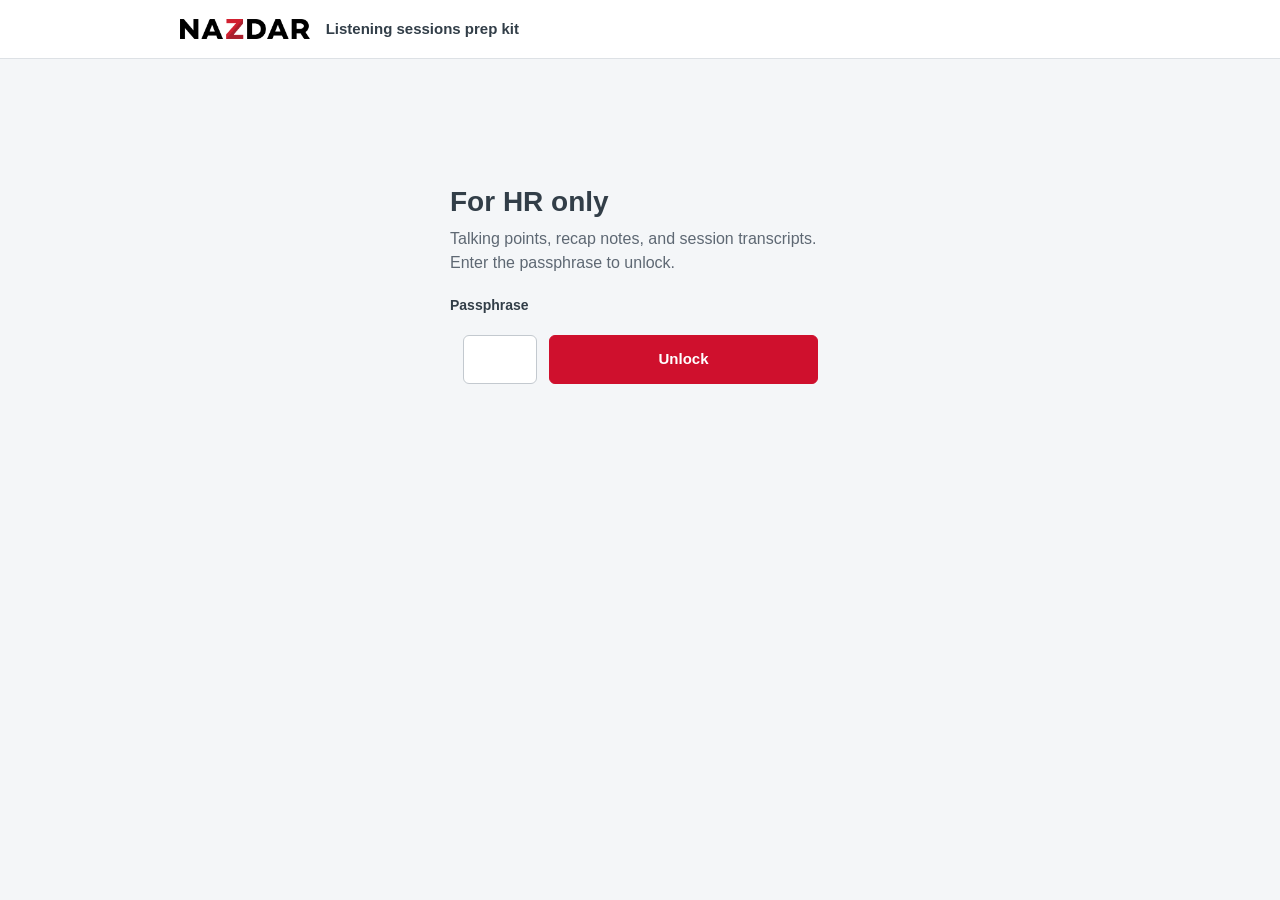
==== prep/index.html @ e599da7c "Redesign the prep kit search: results plus a reader Results on the left, the selected item on the ri" ====
<!doctype html>
<html lang="en">
<head>
<meta charset="utf-8">
<meta name="viewport" content="width=device-width, initial-scale=1">
<meta name="robots" content="noindex, nofollow">
<meta name="color-scheme" content="light">
<title>Prep Kit | Nazdar Learning</title>
<style>
/* Light only, on purpose: this is read in meeting rooms and printed. */
:root {
  --red: #CF102D; --red-ink: #A91623; --ink: #323E48; --ink-2: #5E6873; --page: #F4F6F8; --surface: #FFFFFF;
  --line: #DDE1E5; --line-strong: #C3C9CF; --mark: #FFF1A8; --focus: #007CBA;
  --blue: #2a78d6; --blue-bg: #EEF4FB; --green: #2E7D4F; --green-bg: #EAF4EE;
  --font: Campton, Calibri, Arial, Helvetica, sans-serif; --r: 6px;
  color-scheme: light;
}
* { box-sizing: border-box; }
[hidden] { display: none !important; }
body { margin: 0; background: var(--page); color: var(--ink); font: 400 16px/1.5 var(--font); -webkit-font-smoothing: antialiased; }
h1, h2, h3 { margin: 0; line-height: 1.2; }
p { margin: 0; }
button { font: inherit; }
:focus-visible { outline: 2px solid var(--focus); outline-offset: 2px; }
.wrap { max-width: 960px; margin: 0 auto; padding: 0 20px; }
.sr { position: absolute; width: 1px; height: 1px; overflow: hidden; clip: rect(0 0 0 0); }

.top { background: var(--surface); border-bottom: 1px solid var(--line); position: sticky; top: 0; z-index: 10; }
.top .wrap { display: flex; align-items: center; gap: 16px; height: 58px; }
.top img { height: 20px; width: auto; }
.top .name { font-weight: 700; font-size: 15px; }
.tabs { display: flex; gap: 4px; margin-left: auto; }
.tab { white-space: nowrap; border: 0; background: none; padding: 8px 14px; border-radius: var(--r); font-weight: 700; font-size: 15px; color: var(--ink-2); cursor: pointer; }
.tab[aria-selected="true"] { background: var(--ink); color: #FFFFFF; }
.lock { border: 1px solid var(--line-strong); background: var(--surface); color: var(--ink); border-radius: var(--r); padding: 6px 10px; font-size: 14px; cursor: pointer; }

/* Unlock */
.gate { max-width: 420px; margin: 14vh auto 0; padding: 0 20px; }
.gate h1 { font-size: 28px; margin-bottom: 8px; }
.gate p { color: var(--ink-2); margin-bottom: 18px; }
.gate label { font-weight: 700; font-size: 14px; }
.row { display: flex; gap: 8px; margin-top: 6px; }
input { flex: 1; min-width: 0; font: inherit; font-size: 17px; color: var(--ink); background: var(--surface); border: 1px solid var(--line-strong); border-radius: var(--r); padding: 11px 13px; }
input::placeholder { color: var(--ink-2); }
.btn { font-weight: 700; font-size: 15px; padding: 10px 16px; border-radius: var(--r); border: 1px solid var(--red); background: var(--red); color: #FFFFFF; cursor: pointer; }
.err { color: var(--red-ink); font-size: 14px; margin-top: 10px; min-height: 1.5em; }

/* Cheat sheet */
.sheet { padding: 28px 0 60px; display: grid; gap: 36px; }
.sec h2 { font-size: 22px; margin-bottom: 4px; }
.sec > p { color: var(--ink-2); margin-bottom: 14px; }
.rules { list-style: none; margin: 0; padding: 0; display: grid; grid-template-columns: repeat(2, minmax(0, 1fr)); gap: 10px; }
.rules li { background: var(--surface); border: 1px solid var(--line); border-radius: var(--r); padding: 12px 14px; }
.rules .say { font-weight: 700; color: var(--green); }
.rules .not { display: block; font-size: 14px; color: var(--ink-2); margin-top: 2px; }
.nums { display: grid; grid-template-columns: repeat(3, minmax(0, 1fr)); gap: 10px; }
.nums div { background: var(--surface); border: 1px solid var(--line); border-radius: var(--r); padding: 14px 16px; }
.nums b { display: block; font-size: 30px; line-height: 1.1; color: var(--red-ink); }
.nums span { font-size: 14px; color: var(--ink-2); }
.topic { background: var(--surface); border: 1px solid var(--line); border-left: 4px solid var(--blue); border-radius: var(--r); margin-bottom: 10px; }
.topic summary { list-style: none; cursor: pointer; padding: 14px 16px; display: flex; justify-content: space-between; gap: 12px; align-items: baseline; }
.topic summary::-webkit-details-marker { display: none; }
.topic summary h3 { font-size: 18px; }
.topic summary span { font-size: 14px; color: var(--red-ink); font-weight: 700; white-space: nowrap; }
.topic summary span::after { content: "Open"; }
.topic[open] summary span::after { content: "Close"; }
.topic .body { padding: 0 16px 16px; display: grid; gap: 12px; }
.topic dt { font-size: 13px; font-weight: 700; color: var(--ink-2); margin-bottom: 2px; }
.topic dd { margin: 0; }
.topic ul { margin: 0; padding-left: 18px; }
.topic .hr { background: var(--blue-bg); border-radius: var(--r); padding: 10px 12px; }
.topic .qa { background: var(--green-bg); border-radius: var(--r); padding: 10px 12px; }
.find { justify-self: start; border: 1px solid var(--line-strong); background: var(--surface); border-radius: var(--r); padding: 6px 12px; font-size: 14px; font-weight: 700; cursor: pointer; color: var(--ink); }
.views { display: grid; grid-template-columns: repeat(2, minmax(0, 1fr)); gap: 12px; }
.views div { background: var(--surface); border: 1px solid var(--line); border-radius: var(--r); padding: 14px 16px; }
.views h3 { font-size: 16px; margin-bottom: 6px; }
.views p { font-size: 15px; margin-top: 6px; }
.views .opt { color: var(--blue); font-weight: 700; }
.decs { margin: 0; padding-left: 22px; display: grid; gap: 6px; }

/* Search: results on the left, a reader on the right that shows the conversation around the pick. */
.srch { --day: #2a78d6; --day-bg: #E8F1FC; --mid: #4a3aa7; --mid-bg: #EEEBFA; --hr: #A91623; --hr-bg: #FBEDEF;
  --s0: #F1F6FD; --s1: #cde2fb; --s2: #9ec5f4; --s3: #6da7ec; --s4: #3987e5; --s5: #256abf; --s6: #184f95; }
.srch .wrap { max-width: 1200px; }
.bar { position: sticky; top: 58px; z-index: 5; background: var(--page); border-bottom: 1px solid var(--line); padding: 18px 0 14px; }
.field { display: flex; align-items: center; background: var(--surface); border: 2px solid var(--line-strong); border-radius: 10px; padding: 0 6px 0 16px; }
.field:focus-within { border-color: var(--ink); }
.field input { border: 0; padding: 14px 8px 14px 0; font-size: 20px; background: transparent; }
.field input:focus-visible { outline: none; }
.field .key { font-size: 13px; color: var(--ink-2); border: 1px solid var(--line-strong); border-radius: 4px; padding: 1px 7px; margin-right: 8px; }
.field button { border: 0; background: none; color: var(--ink-2); font-size: 14px; font-weight: 700; padding: 8px 10px; cursor: pointer; border-radius: 6px; }
.field button:hover { background: var(--page); color: var(--ink); }
.also { font-size: 13px; color: var(--ink-2); margin: 8px 2px 0; min-height: 1.4em; }
.also b { color: var(--ink); font-weight: 400; }

/* Where it came up: one cell per session, shaded by hits */
.strip { display: grid; grid-template-columns: repeat(9, minmax(0, 1fr)); gap: 4px; margin-top: 12px; }
.cell2 { border: 0; border-radius: 6px; padding: 7px 4px 6px; background: var(--s0); color: var(--ink); cursor: pointer; text-align: center; line-height: 1.15; }
.cell2 .d { display: block; font-size: 13px; font-weight: 700; }
.cell2 .s { display: block; font-size: 11px; opacity: .8; }
.cell2 .n { display: block; font-size: 17px; font-weight: 700; margin-top: 3px; }
.cell2.dark { color: #FFFFFF; }
.cell2.none .n { opacity: .35; }
.cell2[aria-pressed="true"] { outline: 3px solid var(--ink); outline-offset: 1px; }
.cell2:disabled { cursor: default; }
.kinds { display: flex; flex-wrap: wrap; gap: 6px; margin-top: 12px; align-items: center; }
.kind { border: 1px solid var(--line-strong); background: var(--surface); color: var(--ink); border-radius: 999px; padding: 5px 12px; font-size: 14px; cursor: pointer; }
.kind b { margin-left: 4px; }
.kind[aria-selected="true"] { background: var(--ink); border-color: var(--ink); color: #FFFFFF; }
.kinds .clearsess { margin-left: auto; font-size: 14px; color: var(--red-ink); font-weight: 700; background: none; border: 0; cursor: pointer; }

.panes { display: grid; grid-template-columns: minmax(0, 1.15fr) minmax(0, 1fr); gap: 24px; padding-top: 16px; align-items: start; }
.list { display: grid; gap: 2px; }
.row { display: grid; grid-template-columns: 74px minmax(0, 1fr); gap: 12px; padding: 12px 12px 12px 10px; border-radius: 8px; cursor: pointer; border-left: 3px solid transparent; }
.row:hover { background: #EBEFF3; }
.row[aria-selected="true"] { background: var(--surface); border-left-color: var(--red); box-shadow: 0 1px 3px rgba(50, 62, 72, .12); }
.tag { align-self: start; border-radius: 6px; padding: 5px 6px; font-size: 12px; line-height: 1.2; text-align: center; font-weight: 700; }
.tag span { display: block; font-weight: 400; }
.tag.day { background: var(--day-bg); color: var(--day); }
.tag.mid { background: var(--mid-bg); color: var(--mid); }
.tag.hr { background: var(--hr-bg); color: var(--hr); }
.tag.tp { background: #E9F5EE; color: #2E7D4F; }
.row .x { font-size: 16px; display: -webkit-box; -webkit-line-clamp: 3; -webkit-box-orient: vertical; overflow: hidden; }
.row .m { font-size: 13px; color: var(--ink-2); margin-top: 3px; }
.row .slot:empty { display: none; }
.row .slot { grid-column: 1 / -1; }
.morebtn { margin: 10px 0 0; border: 1px solid var(--line-strong); background: var(--surface); border-radius: 8px; padding: 10px; font-weight: 700; font-size: 14px; cursor: pointer; color: var(--ink); }

.reader { position: sticky; top: 300px; max-height: calc(100vh - 320px); overflow: auto; background: var(--surface); border: 1px solid var(--line); border-radius: 10px; padding: 18px 20px; }
.reader:empty { display: none; }
.reader h3 { font-size: 17px; }
.reader .sub { font-size: 13px; color: var(--ink-2); margin-top: 2px; }
.script { margin-top: 14px; display: grid; gap: 10px; }
.line { display: grid; grid-template-columns: 96px minmax(0, 1fr); gap: 10px; font-size: 15px; }
.line .who { font-size: 12px; color: var(--ink-2); padding-top: 2px; overflow-wrap: anywhere; }
.line.hit .say { background: var(--mark); border-radius: 4px; padding: 2px 6px; margin: -2px -6px; }
.acts { display: flex; flex-wrap: wrap; gap: 8px; margin-top: 16px; }
.act { border: 1px solid var(--line-strong); background: var(--surface); border-radius: 8px; padding: 7px 12px; font-size: 14px; font-weight: 700; cursor: pointer; color: var(--ink); }
.act.main { background: var(--ink); border-color: var(--ink); color: #FFFFFF; }
.reader blockquote { margin: 14px 0 0; font-size: 17px; line-height: 1.5; border-left: 3px solid var(--red); padding-left: 14px; }
.reader .rel { margin-top: 16px; font-size: 14px; }
.reader .rel p { color: var(--ink-2); margin-bottom: 6px; }
.reader .rel ul { margin: 0; padding-left: 18px; display: grid; gap: 6px; }
.reader dl { margin: 12px 0 0; display: grid; gap: 10px; }
.reader dt { font-size: 13px; font-weight: 700; color: var(--ink-2); }
.reader dd { margin: 2px 0 0; }

.start { padding: 26px 0 40px; max-width: 760px; }
.start h2 { font-size: 22px; }
.start > p { color: var(--ink-2); margin-top: 4px; }
.starts { display: grid; grid-template-columns: repeat(3, minmax(0, 1fr)); gap: 8px; margin-top: 16px; }
.starts button { text-align: left; border: 1px solid var(--line); background: var(--surface); border-radius: 8px; padding: 12px 14px; cursor: pointer; font-size: 15px; font-weight: 700; color: var(--ink); }
.starts button span { display: block; font-weight: 400; font-size: 13px; color: var(--ink-2); margin-top: 2px; }
.starts button:hover { border-color: var(--ink); }
.recent { margin-top: 20px; font-size: 14px; color: var(--ink-2); display: flex; flex-wrap: wrap; gap: 6px; align-items: center; }
.recent button { border: 0; background: none; color: var(--red-ink); font-weight: 700; cursor: pointer; padding: 2px 4px; font-size: 14px; }
.none2 { padding: 28px 4px; }
.none2 b { font-size: 18px; }
.none2 p { color: var(--ink-2); margin-top: 4px; }
.srch .foot { margin: 28px auto 48px; font-size: 13px; color: var(--ink-2); }

@media (max-width: 900px) {
  .panes { grid-template-columns: minmax(0, 1fr); }
  .reader { display: none; }
  .row .slot { margin-top: 10px; background: var(--surface); border: 1px solid var(--line); border-radius: 8px; padding: 14px; }
  .bar { position: static; }
  .strip { display: flex; overflow-x: auto; scrollbar-width: none; padding-bottom: 2px; }
  .cell2 { flex: 0 0 64px; padding: 5px 2px; }
  .cell2 .s { display: none; }
  .cell2 .n { font-size: 15px; margin-top: 1px; }
  .starts { grid-template-columns: repeat(2, minmax(0, 1fr)); }
  .field .key { display: none; }
}
@media (max-width: 520px) {
  .row { grid-template-columns: 60px minmax(0, 1fr); }
  .line { grid-template-columns: minmax(0, 1fr); gap: 2px; }
  .field input { font-size: 17px; }
}
mark { background: var(--mark); color: inherit; border-radius: 2px; padding: 0 1px; }

@media (max-width: 680px) {
  .wrap { padding: 0 14px; }
  .top .name { display: none; }
  .rules, .views { grid-template-columns: minmax(0, 1fr); }
  .nums { grid-template-columns: repeat(2, minmax(0, 1fr)); }
  .ask input { font-size: 17px; }
  .tab { padding: 8px 10px; }
}
@media print {
  .top, .bar, .find { display: none; }
  .topic { break-inside: avoid; }
  .topic .body { display: grid !important; }
}
</style>
</head>
<body>
<header class="top">
  <div class="wrap">
    <img src="../logo/nazdar.png" alt="Nazdar" width="130" height="20">
    <span class="name">Listening sessions prep kit</span>
    <div class="tabs" role="tablist" id="tabs" hidden>
      <button class="tab" role="tab" id="t-sheet" aria-controls="sheet" aria-selected="true">Cheat sheet</button>
      <button class="tab" role="tab" id="t-search" aria-controls="search" aria-selected="false">Search</button>
    </div>
    <button class="lock" type="button" id="lock" hidden>Lock</button>
  </div>
</header>

<form class="gate" id="gate">
  <h1>For HR only</h1>
  <p>Talking points, recap notes, and session transcripts. Enter the passphrase to unlock.</p>
  <label for="pass">Passphrase</label>
  <div class="row">
    <input type="password" id="pass" autocomplete="current-password" required>
    <button class="btn" type="submit" id="go">Unlock</button>
  </div>
  <p class="err" id="err" role="alert"></p>
</form>

<main class="wrap" id="sheet" role="tabpanel" aria-labelledby="t-sheet" hidden>
  <div class="sheet">
    <div class="sec">
      <h2>Before you walk in</h2>
      <p>Wording that keeps the conversation on the work, not on a word.</p>
      <ul class="rules">
        <li><span class="say">Say "PTO scheduling."</span><span class="not">Not "holiday time off."</span></li>
        <li><span class="say">Say "the specialist program is shelved."</span><span class="not">Not "paused" or "on hold."</span></li>
        <li><span class="say">Say "new hires can buy boots on the Walmart account."</span><span class="not">Not "boots are on hand."</span></li>
        <li><span class="say">Say "effort ratings are our first guess."</span><span class="not">Ask them to correct them before Tuesday.</span></li>
        <li><span class="say">Say "it came up in 6 of 8 sessions."</span><span class="not">Never a name, a session, or a department.</span></li>
        <li><span class="say">Open with what people value.</span><span class="not">Coworkers came up in 7 of 8 sessions. Then what's already changed.</span></li>
      </ul>
    </div>
    <div class="sec">
      <h2>Numbers to know</h2>
      <p>Each one is on the leader brief, so they will see the same figures.</p>
      <div class="nums num" id="nums"></div>
    </div>
    <div class="sec">
      <h2>Hot topics</h2>
      <p>What we know, what HR suggests, and how to answer the likely pushback. Find examples pulls up what people actually said.</p>
      <div id="topics"></div>
    </div>
    <div class="sec">
      <h2>Where views differ</h2>
      <p>On the brief without our options. The options are for us.</p>
      <div class="views" id="views"></div>
    </div>
    <div class="sec">
      <h2>Decisions on the table</h2>
      <p>The six questions on the leader brief.</p>
      <ol class="decs" id="decs"></ol>
    </div>
  </div>
</main>

<main class="srch" id="search" role="tabpanel" aria-labelledby="t-search" hidden>
  <div class="bar">
    <div class="wrap">
      <div class="field">
        <label class="sr" for="q">Search the sessions</label>
        <input type="search" id="q" placeholder="Search every session: Fuji PTO, trainer pay, the lift..." autocomplete="off">
        <span class="key" aria-hidden="true">/</span>
        <button type="button" id="qclear" hidden>Clear</button>
      </div>
      <p class="also" id="also"></p>
      <div class="strip" id="strip" role="group" aria-label="Where it came up. Pick a session to see only that one."></div>
      <div class="kinds" id="kinds" role="tablist" aria-label="Result type"></div>
    </div>
  </div>
  <div class="wrap panes">
    <div>
      <div class="list" id="list" role="listbox" aria-label="Results"></div>
    </div>
    <aside class="reader" id="reader" aria-live="polite" aria-label="Selected result"></aside>
  </div>
  <p class="wrap foot" id="foot"></p>
</main>

<script src="../data.js"></script>
<script>
(function () {
  var $ = function (id) { return document.getElementById(id); };
  var esc = function (s) { return String(s).replace(/[&<>"]/g, function (c) { return { "&": "&amp;", "<": "&lt;", ">": "&gt;", '"': "&quot;" }[c]; }); };
  var D = window.LISTENING_DATA, K = null;

  // Decrypt: salt(16) | iv(12) | AES-GCM ciphertext of gzipped JSON. Built by tools/build-prep.mjs.
  async function unlock(pass) {
    var buf = new Uint8Array(await (await fetch("kit.enc", { cache: "no-store" })).arrayBuffer());
    var base = await crypto.subtle.importKey("raw", new TextEncoder().encode(pass), "PBKDF2", false, ["deriveKey"]);
    var key = await crypto.subtle.deriveKey({ name: "PBKDF2", salt: buf.slice(0, 16), iterations: 600000, hash: "SHA-256" }, base, { name: "AES-GCM", length: 256 }, false, ["decrypt"]);
    var plain = await crypto.subtle.decrypt({ name: "AES-GCM", iv: buf.slice(16, 28) }, key, buf.slice(28));
    return JSON.parse(await new Response(new Blob([plain]).stream().pipeThrough(new DecompressionStream("gzip"))).text());
  }
  $("gate").onsubmit = async function (e) {
    e.preventDefault();
    $("err").textContent = "Unlocking..."; $("go").disabled = true;
    try {
      K = await unlock($("pass").value);
      try { sessionStorage.setItem("prep-pass", $("pass").value); } catch (x) {}
      start();
    } catch (x) { $("err").textContent = "That passphrase did not work. Check it and try again."; }
    $("go").disabled = false;
  };
  $("lock").onclick = function () { try { sessionStorage.removeItem("prep-pass"); } catch (x) {} location.reload(); };
  try { var saved = sessionStorage.getItem("prep-pass"); if (saved) { $("pass").value = saved; $("gate").requestSubmit(); } } catch (x) {}

  // Tabs
  var show = function (which) {
    ["sheet", "search"].forEach(function (p) { $(p).hidden = p !== which; $("t-" + p).setAttribute("aria-selected", String(p === which)); });
    if (which === "search") $("q").focus();
  };
  $("t-sheet").onclick = function () { show("sheet"); };
  $("t-search").onclick = function () { show("search"); };

  var sess = {}, active = "";
  function start() {
    $("gate").hidden = true; $("tabs").hidden = false; $("lock").hidden = false;
    K.sessions.forEach(function (s) { sess[s.k] = s; });
    sess.hr = { k: "hr", name: "HR huddle", label: "Oct 15", shift: "HR" };
    sheet(); searchSetup(); show("sheet");
  }

  // ---------- Cheat sheet ----------
  function sheet() {
    var training = D.AREAS[0];
    $("nums").innerHTML = [
      [64, "employees took part"], ["8", "sessions: 6 day shift, 2 mid shift"], ["41%", "of manufacturing departures happen in the first 30 days"],
      [D.ITEMS.length, "asks collected"], [D.DONE.length + D.UNDERWAY.length, "changes already made or underway"], [training[1] + " of 8", training[0].toLowerCase() + " came up"]
    ].map(function (n) { return "<div><b>" + n[0] + "</b><span>" + esc(n[1]) + "</span></div>"; }).join("");

    $("topics").innerHTML = K.topics.map(function (t, n) {
      return '<details class="topic"' + (n === 0 ? " open" : "") + "><summary><h3>" + esc(t.title) + "</h3><span aria-hidden=\"true\"></span></summary><div class=\"body\">" +
        "<p>" + esc(t.said) + "</p>" +
        (t.facts.length ? "<dl><dt>What we know</dt><dd><ul>" + t.facts.map(function (f) { return "<li>" + esc(f) + "</li>"; }).join("") + "</ul></dd></dl>" : "") +
        (t.hr ? '<dl class="hr"><dt>What HR suggests</dt><dd>' + esc(t.hr) + "</dd></dl>" : "") +
        (t.ifTheySay ? '<dl class="qa"><dt>If they say</dt><dd>“' + esc(t.ifTheySay) + "”</dd><dt style=\"margin-top:8px\">We can answer</dt><dd>" + esc(t.weSay) + "</dd></dl>" : "") +
        (t.find ? '<button type="button" class="find" data-find="' + esc(t.find) + '">Find examples of "' + esc(t.find) + '"</button>' : "") +
        "</div></details>";
    }).join("");
    $("topics").onclick = function (e) {
      var b = e.target.closest("[data-find]"); if (!b) return;
      $("q").value = b.dataset.find; show("search"); run();
    };

    $("views").innerHTML = D.SPLITS.map(function (s) {
      return "<div><h3>" + esc(s.t) + "</h3><p><b>" + esc(s.la) + ":</b> " + esc(s.a) + "</p><p><b>" + esc(s.lb) + ":</b> " + esc(s.b) + "</p>" +
        (s.opt ? '<p><span class="opt">Our option:</span> ' + esc(s.opt) + "</p>" : "") + "</div>";
    }).join("");

    $("decs").innerHTML = D.DECISIONS.map(function (d) { return "<li>" + esc(d[0]) + "</li>"; }).join("");
  }

  // ---------- Search ----------
  // Words people use for the same thing. Searching any word also searches its group.
  var SYN = [
    ["pto", "holiday", "holidays", "time off", "vacation", "seniority"],
    ["fuji", "acquisition", "acquired", "grandfathered"],
    ["specialist", "specialists", "trainer", "trainers", "training"],
    ["boots", "boot", "steel toe", "steel toes", "shoes"],
    ["lift", "hoist", "crane", "rack lift"],
    ["heat", "hot", "temperature", "sweat", "summer"],
    ["pay", "wage", "wages", "raise", "money", "dollars", "bonus"],
    ["lead", "leads", "supervisor", "supervisors"],
    ["points", "attendance", "call in", "no call", "tardy"],
    ["5:30", "early start", "start time", "530", "crossover"],
    ["tubs", "tub"],
    ["scale", "scales", "battery", "batteries", "charger"],
    ["handoff", "hand off", "shift change", "cleanup", "clean up", "mess"],
    ["safety", "unsafe", "injury", "hurt", "ppe", "lockout", "lock out"],
    ["material", "materials", "raw material", "inventory", "skid", "skids"],
    ["dvs", "morning meeting", "huddle"],
    ["referral", "referrals", "refer", "hiring", "job fair", "candidates"],
    ["mid shift", "mid-shift", "midshift", "second shift", "night shift"]
  ];
  var STOP = ["the", "and", "who", "what", "when", "where", "why", "how", "did", "does", "said", "say", "about", "mentioned", "mention", "talk", "talked", "was", "were", "any", "for", "with", "that", "this", "our", "they", "them", "from", "anyone", "someone", "is", "it", "of", "to", "in", "on", "a", "an"];
  var expand = function (q) {
    return q.toLowerCase().replace(/[?.,!"]/g, " ").split(/\s+/).filter(function (w) { return w.length > 1 && STOP.indexOf(w) < 0; }).map(function (w) {
      var g = SYN.find(function (grp) { return grp.some(function (s) { return s === w || (w.length > 3 && s.indexOf(w) === 0); }); });
      return g ? g.concat(w) : [w];
    });
  };
  var rx = function (terms) { return new RegExp("(" + terms.map(function (t) { return t.replace(/[.*+?^${}()|[\]\\]/g, "\\$&"); }).sort(function (a, b) { return b.length - a.length; }).join("|") + ")", "gi"); };
  // Every query word (or a synonym) must appear; more distinct matches rank higher.
  var score = function (text, groups) {
    var t = text.toLowerCase(), s = 0;
    for (var i = 0; i < groups.length; i++) {
      var hit = groups[i].filter(function (w) { return t.indexOf(w) > -1; }).length;
      if (!hit) return 0;
      s += hit;
    }
    return s;
  };
  var hl = function (text, re) { return re ? esc(text).replace(re, "<mark>$1</mark>") : esc(text); };
  var title = function (k) { var s = sess[k]; return s.k === "hr" ? "HR huddle, Oct 15" : s.name + ", " + s.label + ", " + s.shift.toLowerCase() + " shift"; };
  var tagFor = function (k) {
    var s = sess[k], c = s.k === "hr" ? "hr" : s.shift === "Mid" ? "mid" : "day";
    return '<span class="tag ' + c + '">' + esc(s.label) + "<span>" + (s.k === "hr" ? "HR" : s.shift === "Mid" ? "Mid shift" : "Day shift") + "</span></span>";
  };

  var S = { q: "", re: null, groups: [], kind: "all", sess: "", sel: 0, limit: 50, items: [], ctx: 6 };
  var order = function () { return K.sessions.map(function (s) { return s.k; }).concat("hr"); };
  var narrow = matchMedia("(max-width: 900px)");
  var RECENT = "prep-recent";
  var recent = function () { try { return JSON.parse(localStorage.getItem(RECENT) || "[]"); } catch (x) { return []; } };
  var remember = function (q) {
    if (!q) return;
    try { localStorage.setItem(RECENT, JSON.stringify([q].concat(recent().filter(function (r) { return r !== q; })).slice(0, 6))); } catch (x) {}
  };

  function searchSetup() {
    $("q").addEventListener("input", function () { S.sel = 0; S.limit = 50; S.ctx = 6; run(); });
    $("q").addEventListener("keydown", function (e) {
      if (e.key === "Escape") { $("q").value = ""; run(); }
      if (e.key === "ArrowDown" || e.key === "ArrowUp") { e.preventDefault(); move(e.key === "ArrowDown" ? 1 : -1); }
      if (e.key === "Enter") remember($("q").value.trim());
    });
    $("qclear").onclick = function () { $("q").value = ""; run(); $("q").focus(); };
    document.addEventListener("keydown", function (e) {
      if (e.key === "/" && !$("search").hidden && document.activeElement.tagName !== "INPUT") { e.preventDefault(); $("q").focus(); }
    });
    $("strip").onclick = function (e) {
      var b = e.target.closest("[data-s]"); if (!b || b.disabled) return;
      S.sess = S.sess === b.dataset.s ? "" : b.dataset.s; S.sel = 0; S.limit = 50; run();
    };
    $("kinds").onclick = function (e) {
      if (e.target.closest(".clearsess")) { S.sess = ""; S.sel = 0; run(); return; }
      var b = e.target.closest("[data-k]"); if (!b) return;
      S.kind = b.dataset.k; S.sel = 0; S.limit = 50; run();
    };
    $("list").addEventListener("click", function (e) {
      var go = e.target.closest("[data-go]");
      if (go) { $("q").value = go.dataset.go; run(); $("q").focus(); return; }
      if (e.target.closest(".morebtn")) { S.limit += 50; run(); return; }
      if (e.target.closest(".act") || e.target.closest("[data-topic]")) return readerClick(e);
      var r = e.target.closest(".row"); if (!r) return;
      S.sel = +r.dataset.n; S.ctx = 6; remember(S.q); paint();
    });
    $("reader").addEventListener("click", readerClick);
    $("foot").textContent = "Built " + K.built + " from " + K.recordings.length + " recordings and 8 recaps. Speaker names in transcripts come from the recording app and are often wrong. Recap notes have the checked names.";
    run();
  }

  function move(d) {
    if (!S.items.length) return;
    S.sel = Math.max(0, Math.min(Math.min(S.items.length, S.limit) - 1, S.sel + d)); S.ctx = 6; paint();
    var r = $("list").querySelector('[aria-selected="true"]'); if (r) r.scrollIntoView({ block: "nearest" });
  }

  // Build one ranked list of talking points, recap notes, and quotes.
  function run() {
    var q = $("q").value.trim();
    S.q = q; S.groups = q.length > 1 ? expand(q) : [];
    $("qclear").hidden = !q;
    if (!S.groups.length) { S.re = null; S.items = []; return home(); }
    S.re = rx([].concat.apply([], S.groups));
    var g = S.groups, all = [];
    K.topics.forEach(function (t, i) {
      var s = score([t.title, t.said, t.facts.join(" "), t.hr, t.ifTheySay, t.weSay].join(" "), g);
      if (s) all.push({ kind: "topic", i: i, s: s + 100, k: "" });
    });
    K.notes.forEach(function (n, i) { var s = score(n.h + " " + n.x, g); if (s) all.push({ kind: "note", i: i, s: s + 1, k: n.s }); });
    K.turns.forEach(function (t, i) { var s = score(t.x, g); if (s) all.push({ kind: "quote", i: i, s: s, k: K.recordings[t.src].s }); });
    all.sort(function (a, b) { return b.s - a.s; });

    // Synonyms the user did not type, shown so the extra matches make sense.
    var typed = q.toLowerCase();
    var extra = [].concat.apply([], g).filter(function (w, i, a) { return a.indexOf(w) === i && typed.indexOf(w) < 0; }).slice(0, 6);
    $("also").innerHTML = extra.length ? "Also matching <b>" + extra.map(esc).join("</b>, <b>") + "</b>" : "";

    // Where it came up, before the session filter is applied.
    var per = {}; all.forEach(function (x) { if (x.k) per[x.k] = (per[x.k] || 0) + 1; });
    var max = Math.max.apply(null, order().map(function (k) { return per[k] || 0; }).concat(1));
    $("strip").innerHTML = order().map(function (k) {
      var n = per[k] || 0, step = n ? Math.min(6, Math.ceil(Math.sqrt(n / max) * 6)) : 0, s = sess[k];
      return '<button type="button" class="cell2' + (step >= 4 ? " dark" : "") + (n ? "" : " none") + '" data-s="' + k + '" aria-pressed="' + (S.sess === k) + '"' + (n ? "" : " disabled") +
        ' style="background:var(--s' + step + ')" title="' + esc(title(k)) + ": " + n + ' results"><span class="d">' + esc(s.label) + '</span><span class="s">' + (k === "hr" ? "HR" : s.shift) + '</span><span class="n">' + n + "</span></button>";
    }).join("");

    var inS = all.filter(function (x) { return !S.sess || x.k === S.sess || x.kind === "topic"; });
    var count = function (kind) { return inS.filter(function (x) { return x.kind === kind; }).length; };
    $("kinds").innerHTML = [["all", "All", inS.length], ["topic", "Talking points", count("topic")], ["note", "Recap notes", count("note")], ["quote", "Quotes", count("quote")]].map(function (k) {
      return '<button type="button" class="kind" role="tab" data-k="' + k[0] + '" aria-selected="' + (S.kind === k[0]) + '">' + k[1] + "<b>" + k[2] + "</b></button>";
    }).join("") + (S.sess ? '<button type="button" class="clearsess">Show all sessions</button>' : "");
    S.items = inS.filter(function (x) { return S.kind === "all" || x.kind === S.kind; });
    paint();
  }

  function rowHTML(x, n) {
    var tag, text, meta;
    if (x.kind === "topic") { var t = K.topics[x.i]; tag = '<span class="tag tp">HR<span>Talking point</span></span>'; text = "<b>" + hl(t.title, S.re) + "</b> " + hl(t.hr || t.said, S.re); meta = "From the cheat sheet"; }
    else if (x.kind === "note") { var no = K.notes[x.i]; tag = tagFor(no.s); text = hl(no.x.replace(/\*\*/g, ""), S.re); meta = "Recap note" + (no.h ? ", " + esc(no.h.split(" / ").pop()) : ""); }
    else { var tu = K.turns[x.i]; tag = tagFor(x.k); text = "“" + hl(tu.x, S.re) + "”"; meta = "Quote at " + esc(tu.tm); }
    return '<div class="row" role="option" data-n="' + n + '" aria-selected="' + (n === S.sel) + '">' + tag + '<div><div class="x">' + text + '</div><div class="m">' + meta + '</div></div><div class="slot"></div></div>';
  }

  function paint() {
    if (!S.items.length) {
      $("list").innerHTML = '<div class="none2"><b>' + (S.sess ? "Nothing in this session." : "Nothing found.") + "</b><p>" +
        (S.sess ? "Pick another session above, or show all sessions." : "Try one word, like “tubs” or “points.”") + "</p></div>";
      $("reader").innerHTML = ""; return;
    }
    var shown = S.items.slice(0, S.limit);
    $("list").innerHTML = shown.map(rowHTML).join("") + (S.items.length > S.limit ? '<button type="button" class="morebtn">Show ' + Math.min(50, S.items.length - S.limit) + " more of " + S.items.length + "</button>" : "");
    var html = readerHTML(S.items[S.sel]);
    if (narrow.matches) { $("reader").innerHTML = ""; var slot = $("list").querySelector('[aria-selected="true"] .slot'); if (slot) slot.innerHTML = html; }
    else { $("reader").innerHTML = html; $("reader").style.top = (58 + document.querySelector(".bar").offsetHeight + 12) + "px"; }
    // Open the reader on the matched line, not the top of the window.
    var box = narrow.matches ? null : $("reader"), hit = box && box.querySelector(".line.hit");
    if (box) box.scrollTop = hit ? Math.max(0, hit.offsetTop - box.offsetTop - box.clientHeight / 3) : 0;
  }

  // The reader: the full item, with the conversation around a quote.
  function readerHTML(x) {
    if (x.kind === "topic") {
      var t = K.topics[x.i];
      return "<h3>" + esc(t.title) + '</h3><p class="sub">Talking point from the cheat sheet</p><blockquote>' + hl(t.said, S.re) + "</blockquote><dl>" +
        (t.facts.length ? "<div><dt>What we know</dt><dd><ul>" + t.facts.map(function (f) { return "<li>" + hl(f, S.re) + "</li>"; }).join("") + "</ul></dd></div>" : "") +
        (t.hr ? "<div><dt>What HR suggests</dt><dd>" + hl(t.hr, S.re) + "</dd></div>" : "") +
        (t.ifTheySay ? "<div><dt>If they say</dt><dd>“" + esc(t.ifTheySay) + "”</dd></div><div><dt>We can answer</dt><dd>" + esc(t.weSay) + "</dd></div>" : "") +
        '</dl><div class="acts"><button type="button" class="act main" data-topic="' + esc(t.title) + '">Open on the cheat sheet</button></div>';
    }
    if (x.kind === "note") {
      var n = K.notes[x.i];
      var rel = K.notes.filter(function (o, j) { return j !== x.i && o.s === n.s && o.h === n.h; }).slice(0, 8);
      return "<h3>" + esc(title(n.s)) + '</h3><p class="sub">Recap note' + (n.h ? ": " + esc(n.h) : "") + "</p><blockquote>" + hl(n.x.replace(/\*\*/g, ""), S.re) + "</blockquote>" +
        (rel.length ? '<div class="rel"><p>Also in this part of the recap</p><ul>' + rel.map(function (o) { return "<li>" + hl(o.x.replace(/\*\*/g, ""), S.re) + "</li>"; }).join("") + "</ul></div>" : "") +
        '<div class="acts"><button type="button" class="act main" data-copy="note">Copy note</button></div>';
    }
    var tu = K.turns[x.i], r = K.recordings[tu.src], lines = [];
    for (var j = x.i - S.ctx; j <= x.i + S.ctx; j++) if (K.turns[j] && K.turns[j].src === tu.src) lines.push(j);
    return "<h3>" + esc(title(r.s)) + '</h3><p class="sub">Quote at ' + esc(tu.tm) + (r.phone ? ", from " + esc(r.phone) + "'s recording" : "") + '</p><div class="script">' +
      lines.map(function (j) { var t = K.turns[j]; return '<div class="line' + (j === x.i ? " hit" : "") + '"><span class="who">' + esc(t.sp) + "<br>" + esc(t.tm) + '</span><span class="say">' + hl(t.x, S.re) + "</span></div>"; }).join("") +
      '</div><div class="acts"><button type="button" class="act main" data-copy="quote">Copy quote</button><button type="button" class="act" data-ctx="1">Show more lines</button></div>';
  }

  function readerClick(e) {
    var b = e.target.closest("[data-copy],[data-ctx],[data-topic]"); if (!b) return;
    var x = S.items[S.sel];
    if (b.dataset.ctx) { S.ctx += 6; paint(); return; }
    if (b.dataset.topic) {
      show("sheet");
      var d = [].find.call(document.querySelectorAll(".topic"), function (o) { return o.querySelector("h3").textContent === b.dataset.topic; });
      if (d) { d.open = true; d.scrollIntoView({ block: "start" }); }
      return;
    }
    // Copied text carries the session, never the speaker, so it is safe to paste into chat.
    var text = x.kind === "note" ? K.notes[x.i].x.replace(/\*\*/g, "") : "“" + K.turns[x.i].x + "”";
    var src = title(x.kind === "note" ? K.notes[x.i].s : x.k);
    var done = function () { b.textContent = "Copied"; setTimeout(function () { b.textContent = x.kind === "note" ? "Copy note" : "Copy quote"; }, 1500); };
    try { navigator.clipboard.writeText(text + " (" + src + ")").then(done, function () { b.textContent = "Copy failed. Select the text instead."; }); } catch (err) { b.textContent = "Copy failed. Select the text instead."; }
  }

  function home() {
    $("also").innerHTML = ""; $("strip").innerHTML = ""; $("kinds").innerHTML = ""; $("reader").innerHTML = "";
    var starts = [["Fuji PTO", "Seniority and PTO approval"], ["specialist", "The shelved program"], ["trainer pay", "Who trains and why not"], ["lift", "The small batch rack lift"],
      ["heat", "Summer heat and chemicals"], ["5:30 start", "The early start time"], ["points", "Attendance points"], ["tubs", "Tub shortages"], ["handoff", "What each shift leaves"]];
    var rec = recent();
    $("list").innerHTML = '<div class="start"><h2>Search every session</h2><p>Type a word, a topic, or a question. Results show as you type, and the squares show which sessions it came up in.</p>' +
      '<div class="starts">' + starts.map(function (s) { return '<button type="button" data-go="' + esc(s[0]) + '">' + esc(s[0]) + "<span>" + esc(s[1]) + "</span></button>"; }).join("") + "</div>" +
      (rec.length ? '<div class="recent">Recent:' + rec.map(function (r) { return '<button type="button" data-go="' + esc(r) + '">' + esc(r) + "</button>"; }).join("") + "</div>" : "") + "</div>";
  }
})();
</script>
</body>
</html>
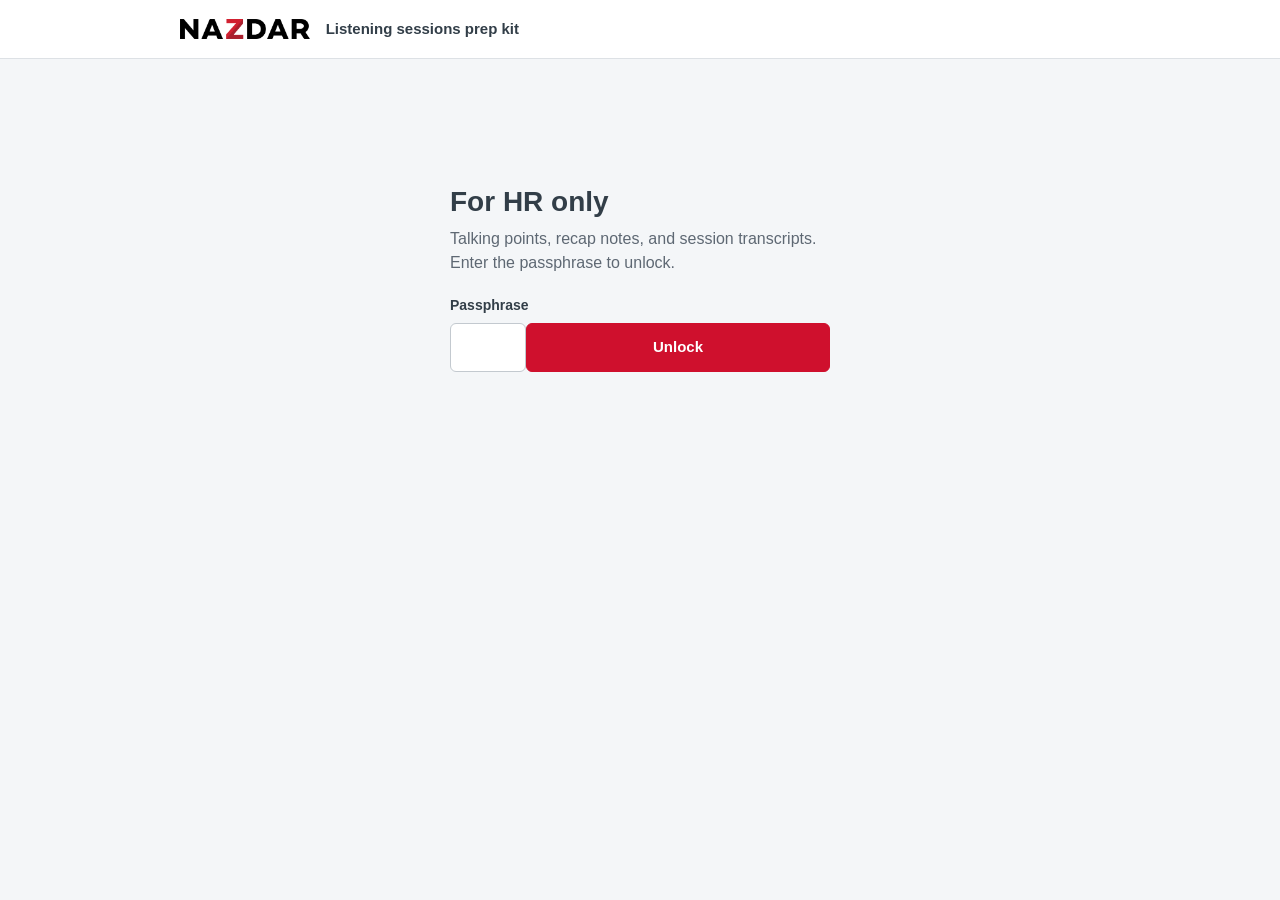
==== commit 4ed09797: "Redesign prep kit search with hallmark: index-first, hairline, readout Session strip becomes a nine-" ====
--- a/prep/index.html
+++ b/prep/index.html
@@ -17,6 +17,7 @@
 }
 * { box-sizing: border-box; }
 [hidden] { display: none !important; }
+html, body { overflow-x: clip; }
 body { margin: 0; background: var(--page); color: var(--ink); font: 400 16px/1.5 var(--font); -webkit-font-smoothing: antialiased; }
 h1, h2, h3 { margin: 0; line-height: 1.2; }
 p { margin: 0; }
@@ -78,104 +79,158 @@
 .views .opt { color: var(--blue); font-weight: 700; }
 .decs { margin: 0; padding-left: 22px; display: grid; gap: 6px; }
 
-/* Search: results on the left, a reader on the right that shows the conversation around the pick. */
-.srch { --day: #2a78d6; --day-bg: #E8F1FC; --mid: #4a3aa7; --mid-bg: #EEEBFA; --hr: #A91623; --hr-bg: #FBEDEF;
-  --s0: #F1F6FD; --s1: #cde2fb; --s2: #9ec5f4; --s3: #6da7ec; --s4: #3987e5; --s5: #256abf; --s6: #184f95; }
-.srch .wrap { max-width: 1200px; }
-.bar { position: sticky; top: 58px; z-index: 5; background: var(--page); border-bottom: 1px solid var(--line); padding: 18px 0 14px; }
-.field { display: flex; align-items: center; background: var(--surface); border: 2px solid var(--line-strong); border-radius: 10px; padding: 0 6px 0 16px; }
-.field:focus-within { border-color: var(--ink); }
-.field input { border: 0; padding: 14px 8px 14px 0; font-size: 20px; background: transparent; }
+/* Hallmark · genre: modern-minimal · macrostructure: Index-First · theme: custom (Nazdar)
+ * vibe: "calm instrument panel for a tense room" · paper oklch(97.6% 0.004 250) · signal oklch(54% 0.21 25) red
+ * display + body: Calibri stack (Campton not embedded) · kbd: Consolas · nav: tabs in bar · footer: Ft2 inline
+ * pre-emit critique: P4 H5 E4 S5 R5 V4
+ */
+.srch {
+  --color-paper:   oklch(97.6% 0.004 250);
+  --color-surface: oklch(99.6% 0.002 250);
+  --color-ink:     oklch(35% 0.025 250);   /* Nazdar Dark Gray */
+  --color-ink-2:   oklch(50% 0.02 250);
+  --color-rule:    oklch(89.5% 0.008 250);
+  --color-rule-2:  oklch(80% 0.012 250);
+  --color-signal:  oklch(54% 0.21 25);     /* Nazdar Red, fills and marks only */
+  --color-signal-ink: oklch(46% 0.18 23);  /* Nazdar Dark Red, text */
+  --color-mark:    oklch(94% 0.1 95);
+  --color-day:     oklch(50% 0.14 255);
+  --color-mid:     oklch(45% 0.15 290);
+  --color-bar:     oklch(70% 0.03 250);
+  --color-focus:   oklch(52% 0.13 240);
+  --font-kbd: Consolas, "Courier New", monospace;
+  --space-3xs: 0.25rem; --space-2xs: 0.5rem; --space-xs: 0.75rem; --space-sm: 1rem; --space-md: 1.5rem; --space-lg: 2rem;
+  --text-xs: 0.75rem; --text-sm: 0.875rem; --text-md: 1rem; --text-lg: 1.125rem; --text-xl: 1.375rem;
+  --radius: 6px;
+  --ease-out: cubic-bezier(0.16, 1, 0.3, 1); --dur: 160ms;
+  background: var(--color-paper);
+  color: var(--color-ink);
+}
+.srch .wrap { max-width: 1240px; }
+.srch :focus-visible { outline: 2px solid var(--color-focus); outline-offset: 2px; }
+
+/* Query bar */
+.bar { position: sticky; top: 58px; z-index: 5; background: var(--color-paper); border-bottom: 1px solid var(--color-rule); padding: var(--space-md) 0 var(--space-sm); }
+.field { display: flex; align-items: center; gap: var(--space-2xs); background: var(--color-surface); border: 1px solid var(--color-rule-2); border-radius: var(--radius); padding: 0 var(--space-2xs) 0 var(--space-sm); transition: border-color var(--dur) var(--ease-out); }
+.field:hover { border-color: var(--color-ink-2); }
+.field:focus-within { border-color: var(--color-ink); box-shadow: 0 0 0 3px oklch(35% 0.025 250 / 0.08); }
+.field input { flex: 1; min-width: 0; border: 0; background: transparent; color: var(--color-ink); font: inherit; font-size: var(--text-xl); padding: var(--space-sm) 0; }
+.field input::placeholder { color: var(--color-ink-2); }
 .field input:focus-visible { outline: none; }
-.field .key { font-size: 13px; color: var(--ink-2); border: 1px solid var(--line-strong); border-radius: 4px; padding: 1px 7px; margin-right: 8px; }
-.field button { border: 0; background: none; color: var(--ink-2); font-size: 14px; font-weight: 700; padding: 8px 10px; cursor: pointer; border-radius: 6px; }
-.field button:hover { background: var(--page); color: var(--ink); }
-.also { font-size: 13px; color: var(--ink-2); margin: 8px 2px 0; min-height: 1.4em; }
-.also b { color: var(--ink); font-weight: 400; }
-
-/* Where it came up: one cell per session, shaded by hits */
-.strip { display: grid; grid-template-columns: repeat(9, minmax(0, 1fr)); gap: 4px; margin-top: 12px; }
-.cell2 { border: 0; border-radius: 6px; padding: 7px 4px 6px; background: var(--s0); color: var(--ink); cursor: pointer; text-align: center; line-height: 1.15; }
-.cell2 .d { display: block; font-size: 13px; font-weight: 700; }
-.cell2 .s { display: block; font-size: 11px; opacity: .8; }
-.cell2 .n { display: block; font-size: 17px; font-weight: 700; margin-top: 3px; }
-.cell2.dark { color: #FFFFFF; }
-.cell2.none .n { opacity: .35; }
-.cell2[aria-pressed="true"] { outline: 3px solid var(--ink); outline-offset: 1px; }
-.cell2:disabled { cursor: default; }
-.kinds { display: flex; flex-wrap: wrap; gap: 6px; margin-top: 12px; align-items: center; }
-.kind { border: 1px solid var(--line-strong); background: var(--surface); color: var(--ink); border-radius: 999px; padding: 5px 12px; font-size: 14px; cursor: pointer; }
-.kind b { margin-left: 4px; }
-.kind[aria-selected="true"] { background: var(--ink); border-color: var(--ink); color: #FFFFFF; }
-.kinds .clearsess { margin-left: auto; font-size: 14px; color: var(--red-ink); font-weight: 700; background: none; border: 0; cursor: pointer; }
-
-.panes { display: grid; grid-template-columns: minmax(0, 1.15fr) minmax(0, 1fr); gap: 24px; padding-top: 16px; align-items: start; }
-.list { display: grid; gap: 2px; }
-.row { display: grid; grid-template-columns: 74px minmax(0, 1fr); gap: 12px; padding: 12px 12px 12px 10px; border-radius: 8px; cursor: pointer; border-left: 3px solid transparent; }
-.row:hover { background: #EBEFF3; }
-.row[aria-selected="true"] { background: var(--surface); border-left-color: var(--red); box-shadow: 0 1px 3px rgba(50, 62, 72, .12); }
-.tag { align-self: start; border-radius: 6px; padding: 5px 6px; font-size: 12px; line-height: 1.2; text-align: center; font-weight: 700; }
-.tag span { display: block; font-weight: 400; }
-.tag.day { background: var(--day-bg); color: var(--day); }
-.tag.mid { background: var(--mid-bg); color: var(--mid); }
-.tag.hr { background: var(--hr-bg); color: var(--hr); }
-.tag.tp { background: #E9F5EE; color: #2E7D4F; }
-.row .x { font-size: 16px; display: -webkit-box; -webkit-line-clamp: 3; -webkit-box-orient: vertical; overflow: hidden; }
-.row .m { font-size: 13px; color: var(--ink-2); margin-top: 3px; }
+.kbd { font-family: var(--font-kbd); font-size: var(--text-xs); color: var(--color-ink-2); border: 1px solid var(--color-rule-2); border-bottom-width: 2px; border-radius: 4px; padding: 0 var(--space-3xs); line-height: 1.5; }
+.field button { border: 0; background: none; color: var(--color-ink-2); font: inherit; font-size: var(--text-sm); font-weight: 700; padding: var(--space-2xs) var(--space-xs); border-radius: var(--radius); cursor: pointer; }
+.field button:hover { color: var(--color-ink); background: var(--color-paper); }
+.field button:active { transform: translateY(1px); }
+.also { font-size: var(--text-sm); color: var(--color-ink-2); margin: var(--space-2xs) 0 0; min-height: 1.4em; }
+.also b { color: var(--color-ink); font-weight: 400; }
+
+/* Where it came up: a nine-column readout. Bar height is the hit count. */
+.strip { display: grid; grid-template-columns: repeat(9, minmax(0, 1fr)); margin-top: var(--space-sm); border: 1px solid var(--color-rule); border-radius: var(--radius); background: var(--color-surface); overflow: hidden; }
+.cell2 { position: relative; display: grid; grid-template-rows: 34px auto auto; align-items: end; gap: var(--space-3xs); border: 0; border-left: 1px solid var(--color-rule); background: none; color: var(--color-ink); font: inherit; padding: var(--space-2xs) var(--space-2xs) var(--space-2xs); cursor: pointer; text-align: left; transition: background var(--dur) var(--ease-out); }
+.cell2:first-child { border-left: 0; }
+.cell2 .rail { display: flex; align-items: flex-end; height: 34px; }
+.cell2 .rail i { display: block; width: 100%; max-width: 44px; min-height: 2px; background: var(--color-bar); border-radius: 2px 2px 0 0; }
+.cell2 .lab { display: flex; justify-content: space-between; align-items: baseline; gap: var(--space-3xs); font-size: var(--text-xs); line-height: 1.2; white-space: nowrap; }
+.cell2 .lab b { font-size: var(--text-sm); }
+.cell2 .lab span { color: var(--color-ink-2); }
+.cell2 .n { font-size: var(--text-md); font-weight: 700; }
+.cell2:hover:not(:disabled) { background: var(--color-paper); }
+.cell2:hover:not(:disabled) .rail i { background: var(--color-ink-2); }
+.cell2[aria-pressed="true"] { background: var(--color-paper); box-shadow: inset 0 -3px 0 var(--color-signal); }
+.cell2[aria-pressed="true"] .rail i { background: var(--color-signal); }
+.cell2:disabled { cursor: default; color: var(--color-ink-2); }
+.cell2:disabled .n { opacity: 0.45; }
+
+/* Result type: a segmented control */
+.kinds { display: flex; flex-wrap: wrap; align-items: center; gap: var(--space-xs); margin-top: var(--space-sm); }
+.seg { display: inline-flex; border: 1px solid var(--color-rule-2); border-radius: var(--radius); overflow: hidden; background: var(--color-surface); }
+.kind { border: 0; border-left: 1px solid var(--color-rule-2); background: none; color: var(--color-ink); font: inherit; font-size: var(--text-sm); padding: var(--space-3xs) var(--space-xs); cursor: pointer; white-space: nowrap; }
+.kind:first-child { border-left: 0; }
+.kind b { margin-left: var(--space-3xs); color: var(--color-ink-2); font-weight: 400; }
+.kind:hover { background: var(--color-paper); }
+.kind[aria-selected="true"] { background: var(--color-ink); color: var(--color-surface); }
+.kind[aria-selected="true"] b { color: var(--color-surface); }
+.kinds .clearsess { border: 0; background: none; font: inherit; font-size: var(--text-sm); font-weight: 700; color: var(--color-signal-ink); cursor: pointer; padding: var(--space-3xs) 0; text-decoration: underline; text-underline-offset: 3px; }
+.kinds .hint { margin-left: auto; font-size: var(--text-xs); color: var(--color-ink-2); display: flex; gap: var(--space-2xs); align-items: center; }
+
+/* List and reader */
+.panes { display: grid; grid-template-columns: minmax(0, 1.1fr) minmax(0, 1fr); gap: var(--space-lg); padding-top: var(--space-sm); align-items: start; }
+.list { border-top: 1px solid var(--color-rule); }
+.row { display: grid; grid-template-columns: 76px minmax(0, 1fr); gap: var(--space-xs); padding: var(--space-xs) var(--space-xs) var(--space-xs) var(--space-sm); border-bottom: 1px solid var(--color-rule); cursor: pointer; position: relative; transition: background var(--dur) var(--ease-out); }
+.row:hover { background: var(--color-surface); }
+.row[aria-selected="true"] { background: var(--color-surface); }
+.row[aria-selected="true"]::before { content: ""; position: absolute; left: 0; top: -1px; bottom: -1px; width: 3px; background: var(--color-signal); }
+.tag { font-size: var(--text-xs); line-height: 1.3; padding-top: 2px; }
+.tag b { display: block; font-size: var(--text-sm); color: var(--color-ink); }
+.tag.day span { color: var(--color-day); }
+.tag.mid span { color: var(--color-mid); }
+.tag.hr span, .tag.tp span { color: var(--color-signal-ink); }
+.row .x { font-size: var(--text-md); line-height: 1.5; display: -webkit-box; -webkit-line-clamp: 3; -webkit-box-orient: vertical; overflow: hidden; }
+.row .m { font-size: var(--text-xs); color: var(--color-ink-2); margin-top: var(--space-3xs); }
 .row .slot:empty { display: none; }
-.row .slot { grid-column: 1 / -1; }
-.morebtn { margin: 10px 0 0; border: 1px solid var(--line-strong); background: var(--surface); border-radius: 8px; padding: 10px; font-weight: 700; font-size: 14px; cursor: pointer; color: var(--ink); }
-
-.reader { position: sticky; top: 300px; max-height: calc(100vh - 320px); overflow: auto; background: var(--surface); border: 1px solid var(--line); border-radius: 10px; padding: 18px 20px; }
+.row .slot { grid-column: 1 / -1; margin-top: var(--space-2xs); padding: var(--space-sm); border: 1px solid var(--color-rule); border-radius: var(--radius); background: var(--color-paper); }
+.morebtn { display: block; width: 100%; margin-top: var(--space-xs); border: 1px solid var(--color-rule-2); background: var(--color-surface); border-radius: var(--radius); padding: var(--space-xs); font: inherit; font-weight: 700; font-size: var(--text-sm); color: var(--color-ink); cursor: pointer; }
+.morebtn:hover { border-color: var(--color-ink-2); }
+
+.reader { position: sticky; top: 300px; max-height: calc(100vh - 320px); overflow: auto; background: var(--color-surface); border: 1px solid var(--color-rule); border-radius: var(--radius); padding: var(--space-md); }
 .reader:empty { display: none; }
-.reader h3 { font-size: 17px; }
-.reader .sub { font-size: 13px; color: var(--ink-2); margin-top: 2px; }
-.script { margin-top: 14px; display: grid; gap: 10px; }
-.line { display: grid; grid-template-columns: 96px minmax(0, 1fr); gap: 10px; font-size: 15px; }
-.line .who { font-size: 12px; color: var(--ink-2); padding-top: 2px; overflow-wrap: anywhere; }
-.line.hit .say { background: var(--mark); border-radius: 4px; padding: 2px 6px; margin: -2px -6px; }
-.acts { display: flex; flex-wrap: wrap; gap: 8px; margin-top: 16px; }
-.act { border: 1px solid var(--line-strong); background: var(--surface); border-radius: 8px; padding: 7px 12px; font-size: 14px; font-weight: 700; cursor: pointer; color: var(--ink); }
-.act.main { background: var(--ink); border-color: var(--ink); color: #FFFFFF; }
-.reader blockquote { margin: 14px 0 0; font-size: 17px; line-height: 1.5; border-left: 3px solid var(--red); padding-left: 14px; }
-.reader .rel { margin-top: 16px; font-size: 14px; }
-.reader .rel p { color: var(--ink-2); margin-bottom: 6px; }
-.reader .rel ul { margin: 0; padding-left: 18px; display: grid; gap: 6px; }
-.reader dl { margin: 12px 0 0; display: grid; gap: 10px; }
-.reader dt { font-size: 13px; font-weight: 700; color: var(--ink-2); }
-.reader dd { margin: 2px 0 0; }
-
-.start { padding: 26px 0 40px; max-width: 760px; }
-.start h2 { font-size: 22px; }
-.start > p { color: var(--ink-2); margin-top: 4px; }
-.starts { display: grid; grid-template-columns: repeat(3, minmax(0, 1fr)); gap: 8px; margin-top: 16px; }
-.starts button { text-align: left; border: 1px solid var(--line); background: var(--surface); border-radius: 8px; padding: 12px 14px; cursor: pointer; font-size: 15px; font-weight: 700; color: var(--ink); }
-.starts button span { display: block; font-weight: 400; font-size: 13px; color: var(--ink-2); margin-top: 2px; }
-.starts button:hover { border-color: var(--ink); }
-.recent { margin-top: 20px; font-size: 14px; color: var(--ink-2); display: flex; flex-wrap: wrap; gap: 6px; align-items: center; }
-.recent button { border: 0; background: none; color: var(--red-ink); font-weight: 700; cursor: pointer; padding: 2px 4px; font-size: 14px; }
-.none2 { padding: 28px 4px; }
-.none2 b { font-size: 18px; }
-.none2 p { color: var(--ink-2); margin-top: 4px; }
-.srch .foot { margin: 28px auto 48px; font-size: 13px; color: var(--ink-2); }
+.reader h3 { font-size: var(--text-lg); }
+.reader .sub { font-size: var(--text-sm); color: var(--color-ink-2); margin-top: var(--space-3xs); }
+.script { margin-top: var(--space-sm); border-top: 1px solid var(--color-rule); }
+.line { display: grid; grid-template-columns: 104px minmax(0, 1fr); gap: var(--space-xs); padding: var(--space-2xs) 0; border-bottom: 1px solid var(--color-rule); font-size: var(--text-md); line-height: 1.5; }
+.line .who { font-size: var(--text-xs); color: var(--color-ink-2); padding-top: 3px; overflow-wrap: anywhere; }
+.line.hit { background: var(--color-mark); margin: 0 calc(var(--space-md) * -1); padding-left: var(--space-md); padding-right: var(--space-md); border-bottom-color: transparent; }
+.acts { display: flex; flex-wrap: wrap; gap: var(--space-2xs); margin-top: var(--space-sm); }
+.act { border: 1px solid var(--color-rule-2); background: var(--color-surface); color: var(--color-ink); border-radius: var(--radius); padding: var(--space-2xs) var(--space-xs); font: inherit; font-size: var(--text-sm); font-weight: 700; cursor: pointer; }
+.act:hover { border-color: var(--color-ink-2); }
+.act:active { transform: translateY(1px); }
+.act.main { background: var(--color-ink); border-color: var(--color-ink); color: var(--color-surface); }
+.act.main:hover { background: oklch(28% 0.025 250); }
+.reader blockquote { margin: var(--space-sm) 0 0; font-size: var(--text-lg); line-height: 1.5; border-left: 3px solid var(--color-signal); padding-left: var(--space-sm); }
+.reader .rel { margin-top: var(--space-sm); font-size: var(--text-sm); }
+.reader .rel p { color: var(--color-ink-2); margin-bottom: var(--space-3xs); }
+.reader .rel ul { margin: 0; padding-left: var(--space-sm); display: grid; gap: var(--space-3xs); }
+.reader dl { margin: var(--space-xs) 0 0; display: grid; gap: var(--space-xs); }
+.reader dt { font-size: var(--text-xs); font-weight: 700; color: var(--color-ink-2); }
+.reader dd { margin: var(--space-3xs) 0 0; }
+
+/* Empty state: an index of starting points */
+.start { padding: var(--space-lg) 0; max-width: 820px; }
+.start h2 { font-size: var(--text-xl); }
+.start > p { color: var(--color-ink-2); margin-top: var(--space-3xs); max-width: 62ch; }
+.starts { list-style: none; margin: var(--space-md) 0 0; padding: 0; display: grid; grid-template-columns: repeat(3, minmax(0, 1fr)); border-top: 1px solid var(--color-rule); }
+.starts li { border-bottom: 1px solid var(--color-rule); }
+.starts button { width: 100%; text-align: left; border: 0; background: none; padding: var(--space-xs) var(--space-xs) var(--space-xs) 0; cursor: pointer; font: inherit; font-weight: 700; color: var(--color-ink); }
+.starts button span { display: block; font-weight: 400; font-size: var(--text-sm); color: var(--color-ink-2); }
+.starts button:hover { color: var(--color-signal-ink); }
+.recent { margin-top: var(--space-md); font-size: var(--text-sm); color: var(--color-ink-2); display: flex; flex-wrap: wrap; gap: var(--space-2xs); align-items: center; }
+.recent button { border: 0; background: none; font: inherit; color: var(--color-signal-ink); font-weight: 700; cursor: pointer; padding: 0; text-decoration: underline; text-underline-offset: 3px; }
+.none2 { padding: var(--space-lg) 0; }
+.none2 b { font-size: var(--text-lg); }
+.none2 p { color: var(--color-ink-2); margin-top: var(--space-3xs); }
+.srch .foot { margin: var(--space-lg) auto var(--space-lg); font-size: var(--text-xs); color: var(--color-ink-2); border-top: 1px solid var(--color-rule); padding-top: var(--space-sm); }
+
+@media (prefers-reduced-motion: reduce) { .srch * { transition: none !important; } }
 
 @media (max-width: 900px) {
   .panes { grid-template-columns: minmax(0, 1fr); }
   .reader { display: none; }
-  .row .slot { margin-top: 10px; background: var(--surface); border: 1px solid var(--line); border-radius: 8px; padding: 14px; }
   .bar { position: static; }
-  .strip { display: flex; overflow-x: auto; scrollbar-width: none; padding-bottom: 2px; }
-  .cell2 { flex: 0 0 64px; padding: 5px 2px; }
-  .cell2 .s { display: none; }
-  .cell2 .n { font-size: 15px; margin-top: 1px; }
+  .strip { display: flex; overflow-x: auto; scrollbar-width: none; }
+  .cell2 { flex: 0 0 68px; grid-template-rows: 22px auto auto; }
+  .cell2 .rail { height: 22px; }
   .starts { grid-template-columns: repeat(2, minmax(0, 1fr)); }
-  .field .key { display: none; }
+  .kinds .hint, .field .kbd { display: none; }
 }
 @media (max-width: 520px) {
-  .row { grid-template-columns: 60px minmax(0, 1fr); }
-  .line { grid-template-columns: minmax(0, 1fr); gap: 2px; }
-  .field input { font-size: 17px; }
+  .row { grid-template-columns: 58px minmax(0, 1fr); padding-left: var(--space-xs); }
+  .line { grid-template-columns: minmax(0, 1fr); gap: 0; }
+  .field input { font-size: var(--text-lg); }
+  .seg { width: 100%; }
+  .kind { flex: 1; padding: var(--space-3xs) var(--space-2xs); }
+  .kind b { display: block; margin: 0; }
 }
+
 mark { background: var(--mark); color: inherit; border-radius: 2px; padding: 0 1px; }
 
 @media (max-width: 680px) {
@@ -184,7 +239,10 @@
   .rules, .views { grid-template-columns: minmax(0, 1fr); }
   .nums { grid-template-columns: repeat(2, minmax(0, 1fr)); }
   .ask input { font-size: 17px; }
-  .tab { padding: 8px 10px; }
+  .tab { padding: 8px 8px; font-size: 14px; }
+  .top .wrap { gap: 8px; }
+  .top img { height: 15px; }
+  .lock { padding: 5px 8px; }
 }
 @media print {
   .top, .bar, .find { display: none; }
@@ -260,7 +318,7 @@
       <div class="field">
         <label class="sr" for="q">Search the sessions</label>
         <input type="search" id="q" placeholder="Search every session: Fuji PTO, trainer pay, the lift..." autocomplete="off">
-        <span class="key" aria-hidden="true">/</span>
+        <span class="kbd" aria-hidden="true">/</span>
         <button type="button" id="qclear" hidden>Clear</button>
       </div>
       <p class="also" id="also"></p>
@@ -395,7 +453,7 @@
   var title = function (k) { var s = sess[k]; return s.k === "hr" ? "HR huddle, Oct 15" : s.name + ", " + s.label + ", " + s.shift.toLowerCase() + " shift"; };
   var tagFor = function (k) {
     var s = sess[k], c = s.k === "hr" ? "hr" : s.shift === "Mid" ? "mid" : "day";
-    return '<span class="tag ' + c + '">' + esc(s.label) + "<span>" + (s.k === "hr" ? "HR" : s.shift === "Mid" ? "Mid shift" : "Day shift") + "</span></span>";
+    return '<span class="tag ' + c + '"><b>' + esc(s.label) + "</b><span>" + (s.k === "hr" ? "HR huddle" : s.shift === "Mid" ? "Mid shift" : "Day shift") + "</span></span>";
   };
 
   var S = { q: "", re: null, groups: [], kind: "all", sess: "", sel: 0, limit: 50, items: [], ctx: 6 };
@@ -472,23 +530,26 @@
     var per = {}; all.forEach(function (x) { if (x.k) per[x.k] = (per[x.k] || 0) + 1; });
     var max = Math.max.apply(null, order().map(function (k) { return per[k] || 0; }).concat(1));
     $("strip").innerHTML = order().map(function (k) {
-      var n = per[k] || 0, step = n ? Math.min(6, Math.ceil(Math.sqrt(n / max) * 6)) : 0, s = sess[k];
-      return '<button type="button" class="cell2' + (step >= 4 ? " dark" : "") + (n ? "" : " none") + '" data-s="' + k + '" aria-pressed="' + (S.sess === k) + '"' + (n ? "" : " disabled") +
-        ' style="background:var(--s' + step + ')" title="' + esc(title(k)) + ": " + n + ' results"><span class="d">' + esc(s.label) + '</span><span class="s">' + (k === "hr" ? "HR" : s.shift) + '</span><span class="n">' + n + "</span></button>";
+      // Bar height is the hit count, square-root scaled so one-off mentions still show.
+      var n = per[k] || 0, h = n ? Math.max(8, Math.round(Math.sqrt(n / max) * 100)) : 0, s = sess[k];
+      return '<button type="button" class="cell2" data-s="' + k + '" aria-pressed="' + (S.sess === k) + '"' + (n ? "" : " disabled") +
+        ' aria-label="' + esc(title(k)) + ": " + n + ' results"><span class="rail"><i style="height:' + h + '%"></i></span><span class="lab"><b>' + esc(s.label) +
+        "</b><span>" + (k === "hr" ? "HR" : s.shift) + '</span></span><span class="n">' + n + "</span></button>";
     }).join("");
 
     var inS = all.filter(function (x) { return !S.sess || x.k === S.sess || x.kind === "topic"; });
     var count = function (kind) { return inS.filter(function (x) { return x.kind === kind; }).length; };
-    $("kinds").innerHTML = [["all", "All", inS.length], ["topic", "Talking points", count("topic")], ["note", "Recap notes", count("note")], ["quote", "Quotes", count("quote")]].map(function (k) {
+    $("kinds").innerHTML = '<span class="seg">' + [["all", "All", inS.length], ["topic", "Talking points", count("topic")], ["note", "Recap notes", count("note")], ["quote", "Quotes", count("quote")]].map(function (k) {
       return '<button type="button" class="kind" role="tab" data-k="' + k[0] + '" aria-selected="' + (S.kind === k[0]) + '">' + k[1] + "<b>" + k[2] + "</b></button>";
-    }).join("") + (S.sess ? '<button type="button" class="clearsess">Show all sessions</button>' : "");
+    }).join("") + "</span>" + (S.sess ? '<button type="button" class="clearsess">Show all sessions</button>' : "") +
+      '<span class="hint" aria-hidden="true"><span class="kbd">/</span> search <span class="kbd">↑</span><span class="kbd">↓</span> move <span class="kbd">Esc</span> clear</span>';
     S.items = inS.filter(function (x) { return S.kind === "all" || x.kind === S.kind; });
     paint();
   }
 
   function rowHTML(x, n) {
     var tag, text, meta;
-    if (x.kind === "topic") { var t = K.topics[x.i]; tag = '<span class="tag tp">HR<span>Talking point</span></span>'; text = "<b>" + hl(t.title, S.re) + "</b> " + hl(t.hr || t.said, S.re); meta = "From the cheat sheet"; }
+    if (x.kind === "topic") { var t = K.topics[x.i]; tag = '<span class="tag tp"><b>HR</b><span>Talking point</span></span>'; text = "<b>" + hl(t.title, S.re) + "</b> " + hl(t.hr || t.said, S.re); meta = "From the cheat sheet"; }
     else if (x.kind === "note") { var no = K.notes[x.i]; tag = tagFor(no.s); text = hl(no.x.replace(/\*\*/g, ""), S.re); meta = "Recap note" + (no.h ? ", " + esc(no.h.split(" / ").pop()) : ""); }
     else { var tu = K.turns[x.i]; tag = tagFor(x.k); text = "“" + hl(tu.x, S.re) + "”"; meta = "Quote at " + esc(tu.tm); }
     return '<div class="row" role="option" data-n="' + n + '" aria-selected="' + (n === S.sel) + '">' + tag + '<div><div class="x">' + text + '</div><div class="m">' + meta + '</div></div><div class="slot"></div></div>';
@@ -507,7 +568,7 @@
     else { $("reader").innerHTML = html; $("reader").style.top = (58 + document.querySelector(".bar").offsetHeight + 12) + "px"; }
     // Open the reader on the matched line, not the top of the window.
     var box = narrow.matches ? null : $("reader"), hit = box && box.querySelector(".line.hit");
-    if (box) box.scrollTop = hit ? Math.max(0, hit.offsetTop - box.offsetTop - box.clientHeight / 3) : 0;
+    if (box) { box.scrollTop = 0; if (hit) box.scrollTop = hit.getBoundingClientRect().top - box.getBoundingClientRect().top - box.clientHeight / 3; }
   }
 
   // The reader: the full item, with the conversation around a quote.
@@ -557,7 +618,7 @@
       ["heat", "Summer heat and chemicals"], ["5:30 start", "The early start time"], ["points", "Attendance points"], ["tubs", "Tub shortages"], ["handoff", "What each shift leaves"]];
     var rec = recent();
     $("list").innerHTML = '<div class="start"><h2>Search every session</h2><p>Type a word, a topic, or a question. Results show as you type, and the squares show which sessions it came up in.</p>' +
-      '<div class="starts">' + starts.map(function (s) { return '<button type="button" data-go="' + esc(s[0]) + '">' + esc(s[0]) + "<span>" + esc(s[1]) + "</span></button>"; }).join("") + "</div>" +
+      '<ul class="starts">' + starts.map(function (s) { return '<li><button type="button" data-go="' + esc(s[0]) + '">' + esc(s[0]) + "<span>" + esc(s[1]) + "</span></button></li>"; }).join("") + "</ul>" +
       (rec.length ? '<div class="recent">Recent:' + rec.map(function (r) { return '<button type="button" data-go="' + esc(r) + '">' + esc(r) + "</button>"; }).join("") + "</div>" : "") + "</div>";
   }
 })();
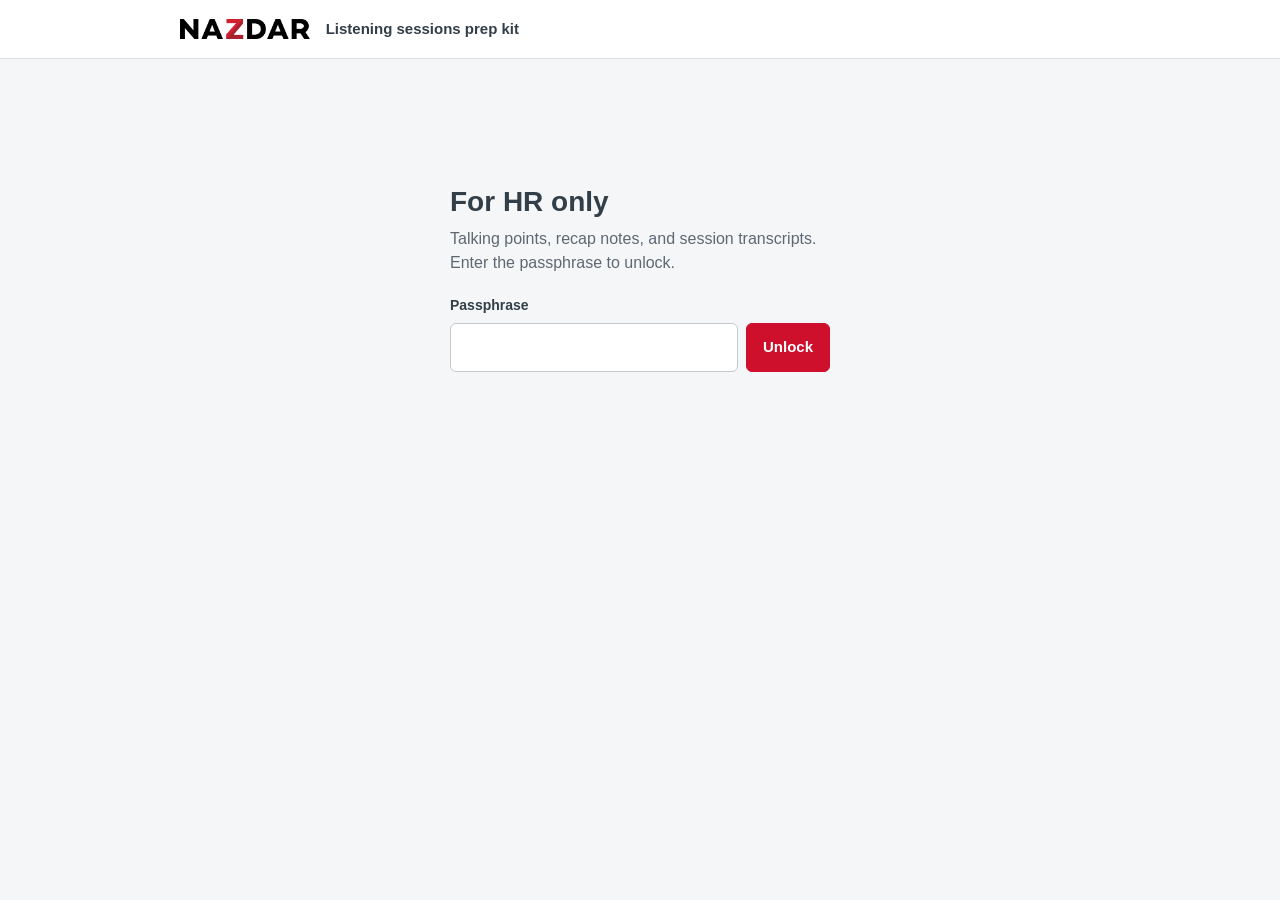
==== commit bc638dd3: "Fix the squeezed passphrase box on the prep kit unlock screen The search redesign reused the class n" ====
--- a/prep/index.html
+++ b/prep/index.html
@@ -40,7 +40,7 @@
 .gate h1 { font-size: 28px; margin-bottom: 8px; }
 .gate p { color: var(--ink-2); margin-bottom: 18px; }
 .gate label { font-weight: 700; font-size: 14px; }
-.row { display: flex; gap: 8px; margin-top: 6px; }
+.gate-row { display: flex; gap: 8px; margin-top: 6px; }
 input { flex: 1; min-width: 0; font: inherit; font-size: 17px; color: var(--ink); background: var(--surface); border: 1px solid var(--line-strong); border-radius: var(--r); padding: 11px 13px; }
 input::placeholder { color: var(--ink-2); }
 .btn { font-weight: 700; font-size: 15px; padding: 10px 16px; border-radius: var(--r); border: 1px solid var(--red); background: var(--red); color: #FFFFFF; cursor: pointer; }
@@ -125,7 +125,7 @@
 .also b { color: var(--color-ink); font-weight: 400; }
 
 /* Where it came up: a nine-column readout. Bar height is the hit count. */
-.strip { display: grid; grid-template-columns: repeat(9, minmax(0, 1fr)); margin-top: var(--space-sm); border: 1px solid var(--color-rule); border-radius: var(--radius); background: var(--color-surface); overflow: hidden; }
+.strip { display: grid; grid-template-columns: repeat(8, minmax(0, 1fr)); margin-top: var(--space-sm); border: 1px solid var(--color-rule); border-radius: var(--radius); background: var(--color-surface); overflow: hidden; }
 .cell2 { position: relative; display: grid; grid-template-rows: 34px auto auto; align-items: end; gap: var(--space-3xs); border: 0; border-left: 1px solid var(--color-rule); background: none; color: var(--color-ink); font: inherit; padding: var(--space-2xs) var(--space-2xs) var(--space-2xs); cursor: pointer; text-align: left; transition: background var(--dur) var(--ease-out); }
 .cell2:first-child { border-left: 0; }
 .cell2 .rail { display: flex; align-items: flex-end; height: 34px; }
@@ -268,7 +268,7 @@
   <h1>For HR only</h1>
   <p>Talking points, recap notes, and session transcripts. Enter the passphrase to unlock.</p>
   <label for="pass">Passphrase</label>
-  <div class="row">
+  <div class="gate-row">
     <input type="password" id="pass" autocomplete="current-password" required>
     <button class="btn" type="submit" id="go">Unlock</button>
   </div>
@@ -375,7 +375,6 @@
   function start() {
     $("gate").hidden = true; $("tabs").hidden = false; $("lock").hidden = false;
     K.sessions.forEach(function (s) { sess[s.k] = s; });
-    sess.hr = { k: "hr", name: "HR huddle", label: "Oct 15", shift: "HR" };
     sheet(); searchSetup(); show("sheet");
   }
 
@@ -450,14 +449,14 @@
     return s;
   };
   var hl = function (text, re) { return re ? esc(text).replace(re, "<mark>$1</mark>") : esc(text); };
-  var title = function (k) { var s = sess[k]; return s.k === "hr" ? "HR huddle, Oct 15" : s.name + ", " + s.label + ", " + s.shift.toLowerCase() + " shift"; };
+  var title = function (k) { var s = sess[k]; return s.name + ", " + s.label + ", " + s.shift.toLowerCase() + " shift"; };
   var tagFor = function (k) {
-    var s = sess[k], c = s.k === "hr" ? "hr" : s.shift === "Mid" ? "mid" : "day";
-    return '<span class="tag ' + c + '"><b>' + esc(s.label) + "</b><span>" + (s.k === "hr" ? "HR huddle" : s.shift === "Mid" ? "Mid shift" : "Day shift") + "</span></span>";
+    var s = sess[k], c = s.shift === "Mid" ? "mid" : "day";
+    return '<span class="tag ' + c + '"><b>' + esc(s.label) + "</b><span>" + (s.shift === "Mid" ? "Mid shift" : "Day shift") + "</span></span>";
   };
 
   var S = { q: "", re: null, groups: [], kind: "all", sess: "", sel: 0, limit: 50, items: [], ctx: 6 };
-  var order = function () { return K.sessions.map(function (s) { return s.k; }).concat("hr"); };
+  var order = function () { return K.sessions.map(function (s) { return s.k; }); };
   var narrow = matchMedia("(max-width: 900px)");
   var RECENT = "prep-recent";
   var recent = function () { try { return JSON.parse(localStorage.getItem(RECENT) || "[]"); } catch (x) { return []; } };
@@ -534,7 +533,7 @@
       var n = per[k] || 0, h = n ? Math.max(8, Math.round(Math.sqrt(n / max) * 100)) : 0, s = sess[k];
       return '<button type="button" class="cell2" data-s="' + k + '" aria-pressed="' + (S.sess === k) + '"' + (n ? "" : " disabled") +
         ' aria-label="' + esc(title(k)) + ": " + n + ' results"><span class="rail"><i style="height:' + h + '%"></i></span><span class="lab"><b>' + esc(s.label) +
-        "</b><span>" + (k === "hr" ? "HR" : s.shift) + '</span></span><span class="n">' + n + "</span></button>";
+        "</b><span>" + s.shift + '</span></span><span class="n">' + n + "</span></button>";
     }).join("");
 
     var inS = all.filter(function (x) { return !S.sess || x.k === S.sess || x.kind === "topic"; });
